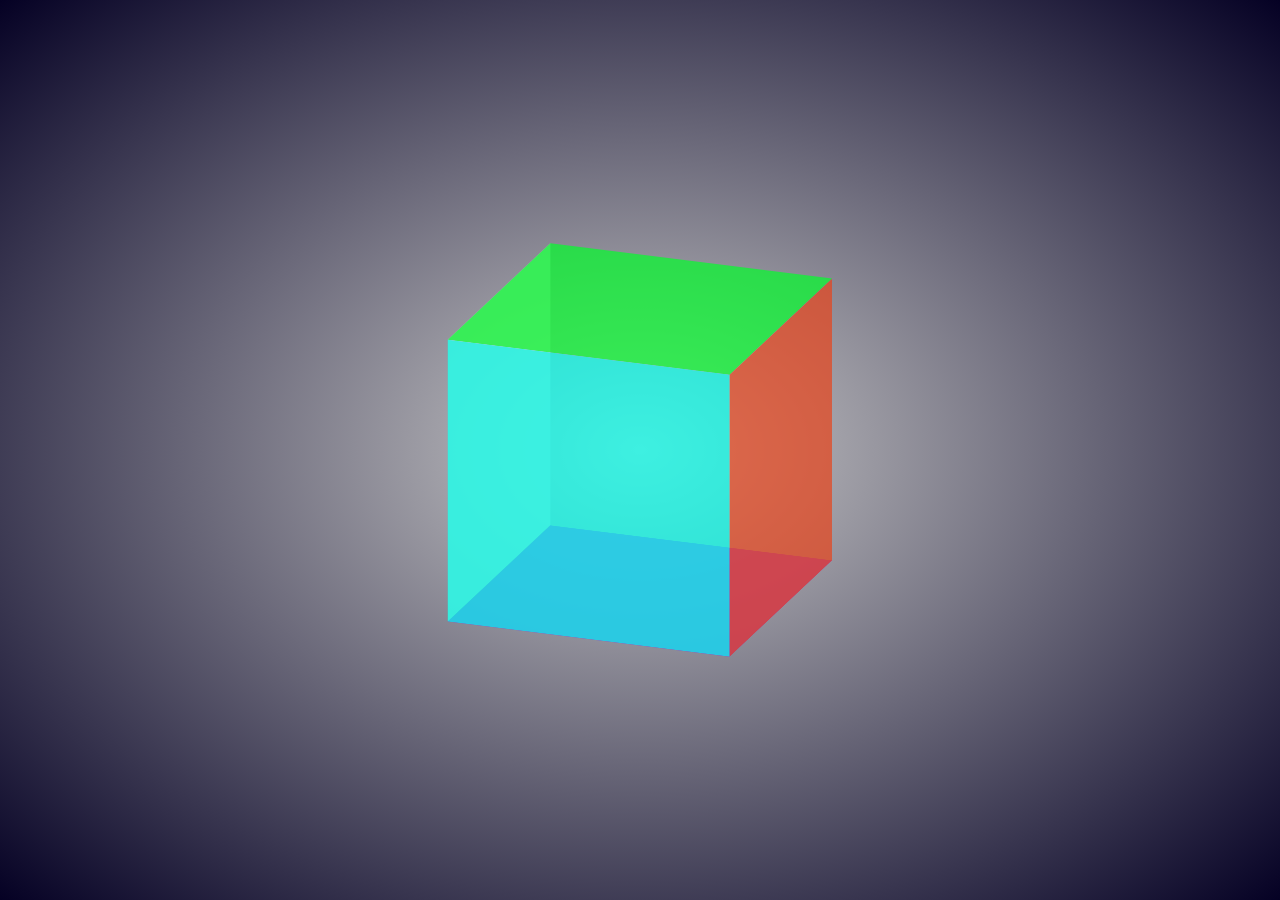
==== 3d.html @ 1c84eb1a "Default Changelist" ====
<!DOCTYPE html>
<html lang="en">
<head>
    <meta charset="UTF-8">
    <meta name="viewport" content="width=device-width, initial-scale=1.0">
    <title>喜欢的相片</title>
    <link rel="stylesheet" href="./css/3d.css">
</head>
<body>
    <div class="container">
        <div class="item front"></div>
        <div class="item back"></div>
        <div class="item left"></div>
        <div class="item right"></div>
        <div class="item top"></div>
        <div class="item bottom"></div>
    </div>
</body>
</html>
---- css/3d.css ----
*{
    margin: 0;
    padding: 0;
    box-sizing: border-box;
}

body{
    height: 100vh;
    display: flex;
    justify-content: center;
    align-items: center;
    background: radial-gradient(#ccc, rgb(5, 1, 36));,
}
.container{
    width: 300px;
    height: 300px;
    position: relative;
    transform-style: preserve-3d;
    transform: rotateX(-20deg) rotateY(-20deg);
    animation: rotate 10s alternate infinite;
}

.container .item{
    position: absolute;
    width: 100%;
    height: 100%;
    opacity: 0.7;
}
.container .front{
    background: #00ffea;
    transform: translateZ(150px);
}
.container .back{
    background: #0f00ff;
    transform: rotateY(180deg) translateZ(150px);
}
.container .left{
    background: #C8D7D2;
    transform: rotateY(-90deg) translateZ(150px);
}
.container .back{
    background: #e84118;
     transform: rotateY(90deg) translateZ(150px);
 }
.container .top{
    background: #00ff29;
    transform: rotatex(90deg) translateZ(150px);
}
.container .bottom{
    background: blueviolet;
    transform: rotateX(-90deg) translateZ(150px);
}

@keyframes rotate {
    0%, 5%{
        transform: rotateY(90deg);
    }
    20%, 25%{
        transform: rotateY(180deg);
    }
    40%, 45%{
        transform: rotateY(270deg);
    }
    60%, 65%{
        transform: rotateX(-90deg);
    }
    80%, 85%{
        transform: rotateX(0);
    }
    95%, 100%{
        transform: rotateX(90deg);
    }
}
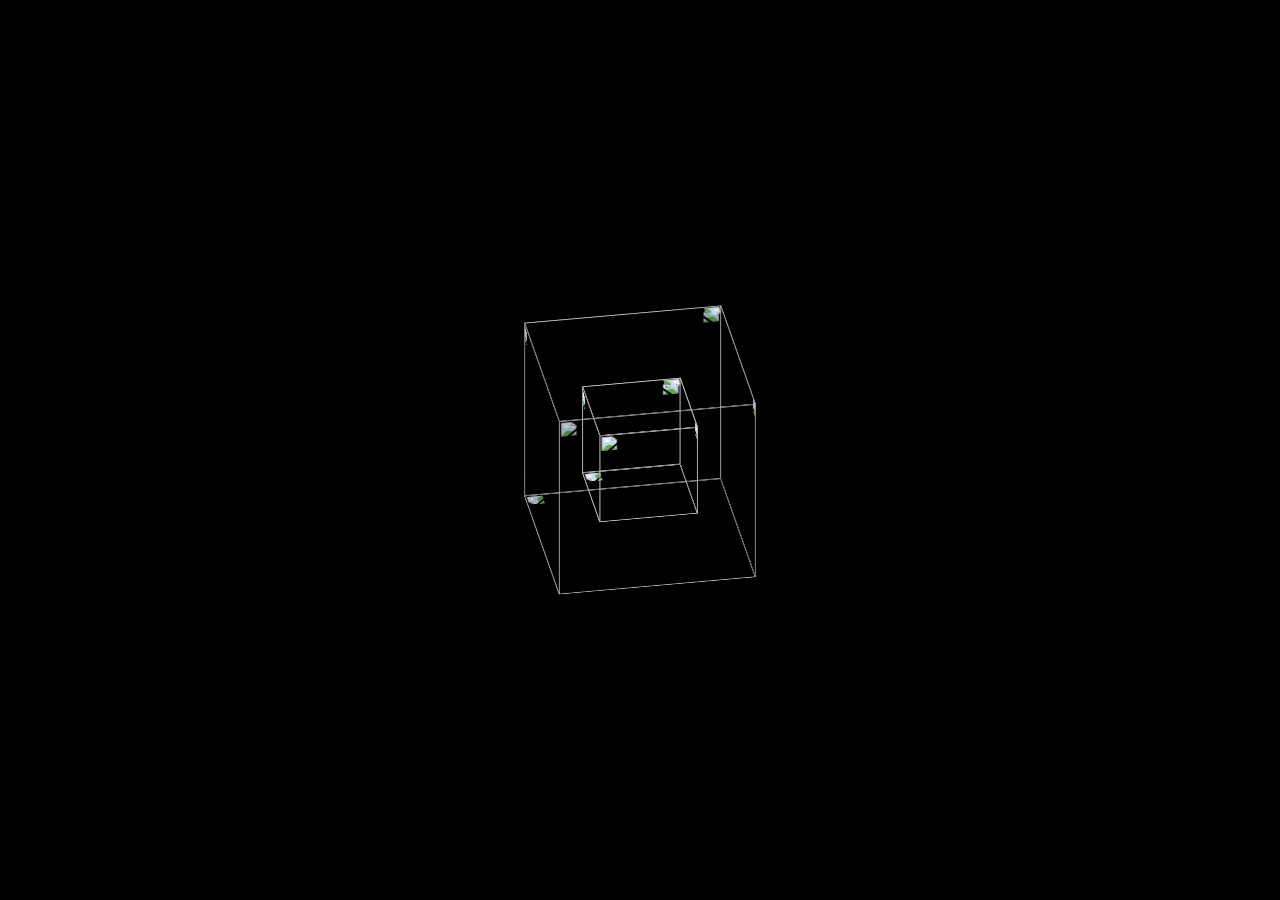
==== commit 816d4fcb: "Default Changelist" ====
--- a/3d.html
+++ b/3d.html
@@ -1,19 +1,56 @@
 <!DOCTYPE html>
-<html lang="en">
-<head>
-    <meta charset="UTF-8">
-    <meta name="viewport" content="width=device-width, initial-scale=1.0">
-    <title>喜欢的相片</title>
-    <link rel="stylesheet" href="./css/3d.css">
-</head>
-<body>
-    <div class="container">
-        <div class="item front"></div>
-        <div class="item back"></div>
-        <div class="item left"></div>
-        <div class="item right"></div>
-        <div class="item top"></div>
-        <div class="item bottom"></div>
-    </div>
-</body>
+<html>
+	<head>
+		<meta charset="utf-8" />
+		<title>喜欢的相册</title>
+		<link rel="stylesheet" href="css/3d.css" />
+	</head>
+	<body>
+		<!--/*外层最大容器*/-->
+		<div class="wrap">
+	<!--	/*包裹所有元素的容器*/-->
+		<div class="cube">
+			<!--前面图片 -->
+			<div class="out_front">
+				<img src="./img/king1.jpg"  class="pic"/>
+			</div>
+			<!--后面图片 -->
+			<div class="out_back">
+				<img src="./img/king2.jpg"  class="pic"/>
+			</div>
+			<!--左图片 -->
+			<div class="out_left">
+				<img src="./img/king3.jpg"  class="pic"/>
+			</div>
+			<div class="out_right">
+				<img src="./img/king4.jpg"  class="pic"/>
+			</div>
+			<div class="out_top">
+				<img src="./img/king5.jpg"  class="pic"/>
+			</div>
+			<div class="out_bottom">
+				<img src="./img/king6.jpg"  class="pic"/>
+			</div>
+			<!--小正方体 --> 
+			<span class="in_front">
+				<img src="./img/king1.jpg" class="in_pic" />
+			</span>
+			<span class="in_back">
+			     <img src="./img/king2.jpg" class="in_pic" />
+			</span>
+			<span class="in_left">
+				<img src="./img/king3.jpg" class="in_pic" />
+			</span>
+			<span class="in_right">
+				<img src="./img/king4.jpg" class="in_pic" />
+			</span>
+			<span class="in_top">
+				<img src="./img/king5.jpg" class="in_pic" />
+			</span>
+			<span class="in_bottom">
+				<img src="./img/king6.jpg" class="in_pic" />
+			</span>
+		</div>
+		</div>
+	</body>
 </html>--- a/css/3d.css
+++ b/css/3d.css
@@ -1,73 +1,124 @@
 *{
+    padding: 0;
     margin: 0;
-    padding: 0;
-    box-sizing: border-box;
 }
-
+html{
+	background: #000;
+    height: 100%;	
+}
 body{
-    height: 100vh;
+    height: 100%;
     display: flex;
-    justify-content: center;
-    align-items: center;
-    background: radial-gradient(#ccc, rgb(5, 1, 36));,
+    justify-self: center;
+    align-self: center;
+    background: radial-gradient(#ccc, rgb(5, 1, 36));
 }
-.container{
-    width: 300px;
-    height: 300px;
-    position: relative;
-    transform-style: preserve-3d;
-    transform: rotateX(-20deg) rotateY(-20deg);
-    animation: rotate 10s alternate infinite;
+/*最外层容器样式*/
+.wrap{
+	position: relative;
+	position: absolute;
+	top: 0;
+	right: 0;
+	bottom: 0;
+	left: 0;
+	width: 200px;
+	height: 200px;
+	margin: auto;
+	/*改变左右上下,图片方块移动*/
+	
 }
-
-.container .item{
-    position: absolute;
-    width: 100%;
-    height: 100%;
-    opacity: 0.7;
+/*包裹所有容器样式*/
+.cube{
+	width: 200px;
+	height: 200px;
+	margin: 0 auto;
+	transform-style: preserve-3d;
+	transform: rotateX(-30deg) rotateY(-80deg);
+	-webkit-animation: rotate 20s infinite;
+	/*匀速*/
+	animation-timing-function: linear;
 }
-.container .front{
-    background: #00ffea;
-    transform: translateZ(150px);
+@-webkit-keyframes rotate{
+	from{transform: rotateX(0deg) rotateY(0deg);}
+	to{transform: rotateX(360deg) rotateY(360deg);}
 }
-.container .back{
-    background: #0f00ff;
-    transform: rotateY(180deg) translateZ(150px);
+.cube div{
+	position: absolute;
+	width: 200px;
+	height: 200px;
+	opacity: 0.8;
+	transition: all .4s;
 }
-.container .left{
-    background: #C8D7D2;
-    transform: rotateY(-90deg) translateZ(150px);
+/*定义所有图片样式*/
+.pic{
+	width: 200px;
+	height: 200px;
 }
-.container .back{
-    background: #e84118;
-     transform: rotateY(90deg) translateZ(150px);
- }
-.container .top{
-    background: #00ff29;
-    transform: rotatex(90deg) translateZ(150px);
+.cube .out_front{
+	transform: rotateY(0deg) translateZ(100px);
 }
-.container .bottom{
-    background: blueviolet;
-    transform: rotateX(-90deg) translateZ(150px);
+.cube .out_back{
+	transform: translateZ(-100px) rotateY(180deg);
 }
-
-@keyframes rotate {
-    0%, 5%{
-        transform: rotateY(90deg);
-    }
-    20%, 25%{
-        transform: rotateY(180deg);
-    }
-    40%, 45%{
-        transform: rotateY(270deg);
-    }
-    60%, 65%{
-        transform: rotateX(-90deg);
-    }
-    80%, 85%{
-        transform: rotateX(0);
-    }
-    95%, 100%{
-        transform: rotateX(90deg);
-    }
+.cube .out_left{
+	transform: rotateY(90deg) translateZ(100px);
+}
+.cube .out_right{
+	transform: rotateY(-90deg) translateZ(100px);
+}
+.cube .out_top{
+	transform: rotateX(90deg) translateZ(100px);
+}
+.cube .out_bottom{
+	transform: rotateX(-90deg) translateZ(100px);
+}
+/*定义小正方体样式*/
+.cube span{
+	display: bloack;
+	width: 100px;
+	height: 100px;
+	position: absolute;
+	top: 50px;
+	left: 50px;
+}
+.cube .in_pic{
+	width: 100px;
+	height: 100px;
+}
+.cube .in_front{
+	transform: rotateY(0deg) translateZ(50px);
+}
+.cube .in_back{
+	transform: translateZ(-50px) rotateY(180deg);
+}
+.cube .in_left{
+	transform: rotateY(90deg) translateZ(50px);
+}
+.cube .in_right{
+	transform: rotateY(-90deg) translateZ(50px);
+}
+.cube .in_top{
+	transform: rotateX(90deg) translateZ(50px);
+}
+.cube .in_bottom{
+	transform: rotateX(-90deg) translateZ(50px);
+}
+/*鼠标移入后样式*/
+.cube:hover .out_front{
+	transform: rotateY(0deg) translateZ(200px);
+}
+.cube:hover .out_back{
+	transform: translateZ(-200px) rotateY(180deg);
+}
+.cube:hover .out_left{
+	transform: rotateY(90deg) translateZ(200px);
+}
+.cube:hover .out_right{
+	transform: rotateY(-90deg) translateZ(200px);
+}
+.cube:hover .out_top{
+	transform: rotateX(90deg) translateZ(200px);
+}
+.cube:hover .out_bottom{
+	transform: rotateX(-90deg) translateZ(200px);
 }